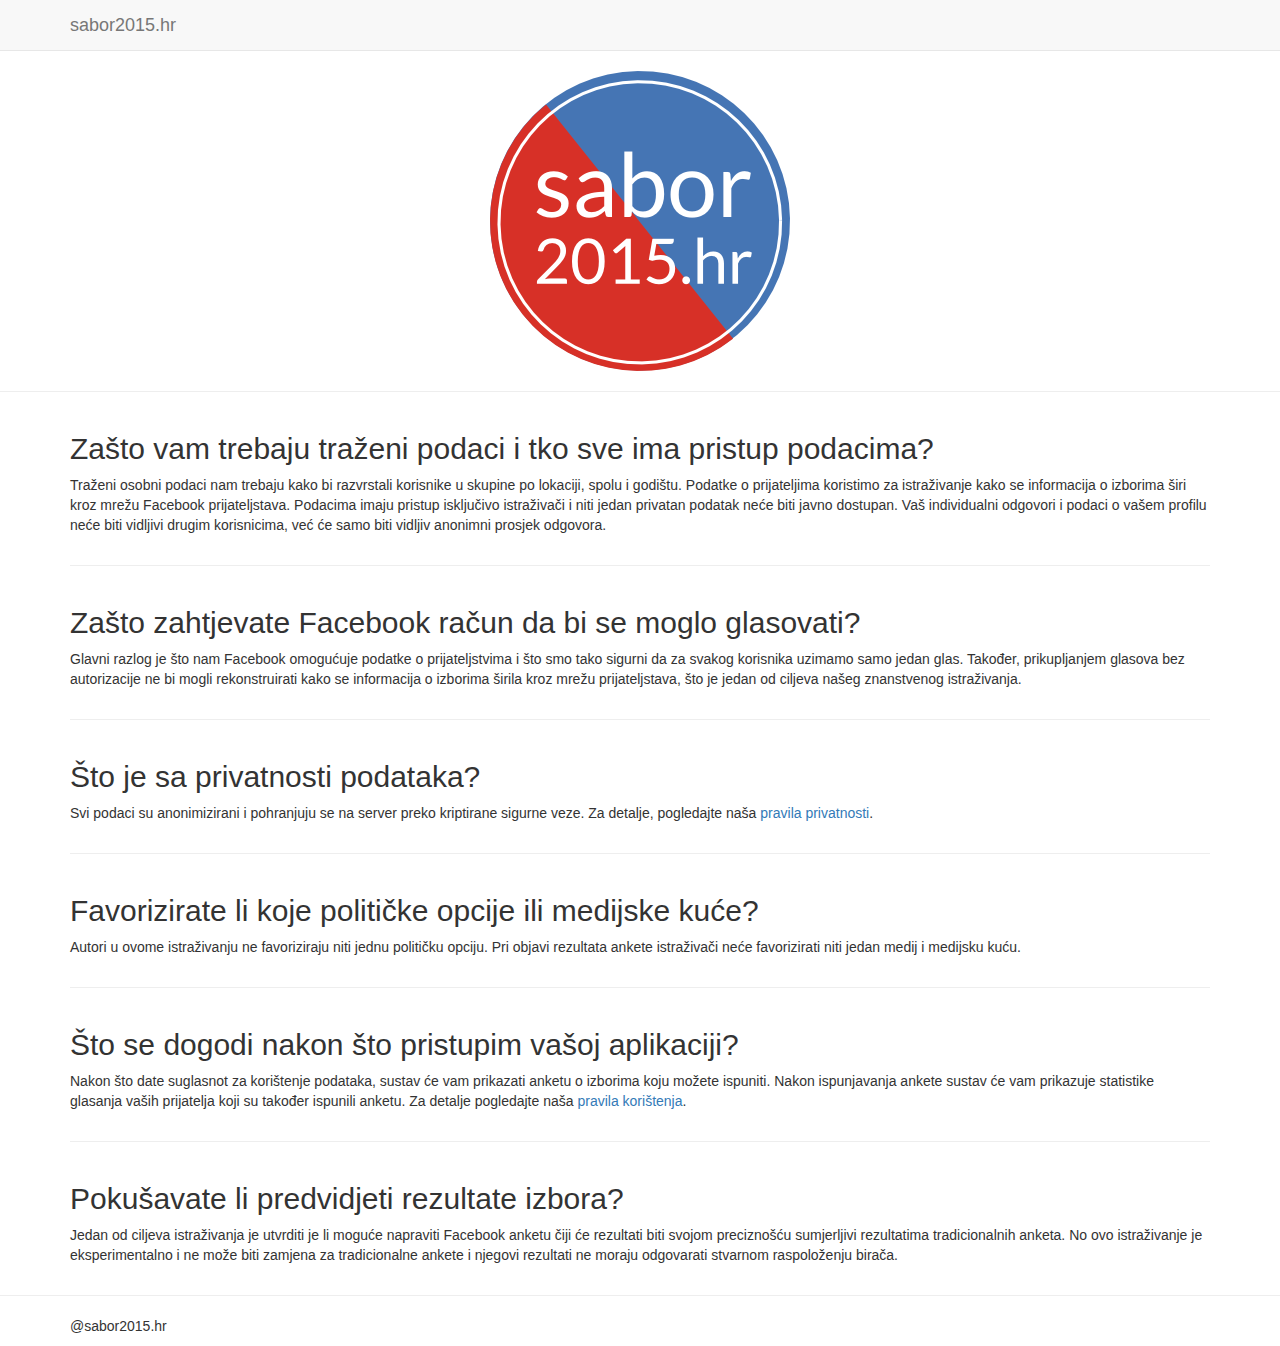
==== static/html/faq.html @ 70d8eac6 "Initial commit" ====
<!DOCTYPE html>
<html lang="hr">
<head>
<meta http-equiv="Content-Type" content="text/html; charset=UTF-8">
<meta charset="utf-8">

<meta name="description" content="Anketiranje hrvatskih korisnika Facebooka o parlamentarnim izborima 2015. godine.">
<META NAME="ROBOTS" CONTENT="INDEX, FOLLOW">

<!-- <meta property="og:title" content="Referendum 2013" />
<meta property="og:description"
  content="Odgovorite na referendumsko pitanje i saznajte koliko vaših prijatelja je glasalo Za ili Protiv !" />
<meta property="og:type" content="website" />
<meta property="og:url" content="http://referendum2013.hr" />
<meta property="og:image"
  content="http://referendum2013.hr/static/images/logo.png" />
<meta property="og:site_name" content="Referendum 2013" />
<meta property="fb:app_id" content="1407261166178158" /> -->

<meta id="mediaSlideKeywords" name="keywords" content="sabor, 2015, izbori"></meta>
<meta name="viewport" content="width=device-width, initial-scale=1.0">
<title>sabor2015.hr</title>

<link rel="shortcut icon" href="../images/sabor2015-favicon.ico" />
<link rel="stylesheet" href="//netdna.bootstrapcdn.com/bootstrap/3.0.2/css/bootstrap.min.css">
<!-- <link rel="stylesheet"
  href="//netdna.bootstrapcdn.com/bootstrap/3.0.2/css/bootstrap-theme.min.css"> -->

<link rel="stylesheet" href="../css/base.css" type="text/css" media="all" />


</head>
<body>
  <div class="navbar navbar-default navbar-static-top" role="navigation">
    <div class="container">
      <div class="navbar-header">
        <a class="navbar-brand" href="/">sabor2015.hr</a>
      </div>
    </div>
  </div>

  <div class="container">   
    <div class="row text-center">
      <img src="../images/logo-sabor2015.png" alt="sabor2015.hr" class="header-logo" />
    </div>
  </div>

  <hr />
  <div class="container">
    <div class="row">
      <div class="col-md-12">
        <h2>Zašto vam trebaju traženi podaci i tko sve ima pristup podacima?</h2>
        <p>Traženi osobni podaci nam trebaju kako bi razvrstali korisnike u skupine po lokaciji, spolu i godištu. Podatke o prijateljima koristimo za istraživanje kako se informacija o izborima širi kroz mrežu Facebook prijateljstava. Podacima imaju pristup isključivo istraživači i niti jedan privatan podatak neće biti javno dostupan. Vaš individualni odgovori i podaci o vašem profilu neće biti vidljivi drugim korisnicima, već će samo biti vidljiv anonimni prosjek odgovora.</p>
      </div>
    </div>
    <hr />
    <div class="row">
      <div class="col-md-12">
        <h2>Zašto zahtjevate Facebook račun da bi se moglo glasovati?</h2>
        <p>Glavni razlog je što nam Facebook omogućuje podatke o prijateljstvima i što smo tako sigurni da za svakog korisnika uzimamo samo jedan glas. Također, prikupljanjem glasova bez autorizacije ne bi mogli rekonstruirati kako se informacija o izborima širila kroz mrežu prijateljstava, što je jedan od ciljeva našeg znanstvenog istraživanja.</p>
      </div>
    </div>
    <hr />
    <div class="row">
      <div class="col-md-12">
        <h2>Što je sa privatnosti podataka?</h2>
        <p>Svi podaci su anonimizirani i pohranjuju se na server preko kriptirane sigurne veze. Za detalje, pogledajte naša <a href="pravila-privatnosti.html">pravila privatnosti</a>.</p>
      </div>
    </div>
    <hr />
    <div class="row">
      <div class="col-md-12">
        <h2>Favorizirate li koje političke opcije ili medijske kuće?</h2>
        <p>Autori u ovome istraživanju ne favoriziraju niti jednu političku opciju. Pri objavi rezultata ankete istraživači neće favorizirati niti jedan medij i medijsku kuću.</p>
      </div>
    </div>
    <hr />
    <div class="row">
      <div class="col-md-12">
        <h2>Što se dogodi nakon što pristupim vašoj aplikaciji?</h2>
        <p>Nakon što date suglasnot za korištenje podataka, sustav će vam prikazati anketu o izborima koju možete ispuniti. Nakon ispunjavanja ankete sustav će vam prikazuje statistike glasanja vaših prijatelja koji su također ispunili anketu. Za detalje pogledajte naša <a href="pravila-korištenja.html">pravila korištenja</a>.</p>
      </div>
    </div>
    <hr />
    <div class="row">
      <div class="col-md-12">
        <h2>Pokušavate li predvidjeti rezultate izbora?</h2>
        <p>Jedan od ciljeva istraživanja je utvrditi je li moguće napraviti Facebook anketu čiji će rezultati biti svojom preciznošću sumjerljivi rezultatima tradicionalnih anketa. No ovo istraživanje je eksperimentalno i ne može biti zamjena za tradicionalne ankete i njegovi rezultati ne moraju odgovarati stvarnom raspoloženju birača.</p>
      </div>
    </div>

  </div>

  <hr/>
  <div class="container">
  <footer>
     <p>@sabor2015.hr</p>
  </footer>
  </div>  
  
  <script src="//ajax.googleapis.com/ajax/libs/jquery/2.0.3/jquery.min.js"></script>
  <script src="//netdna.bootstrapcdn.com/bootstrap/3.0.2/js/bootstrap.min.js"></script>

  
  <!-- <script type="text/javascript">
  var _gaq = _gaq || [];
  _gaq.push(['_setAccount', 'UA-45993003-1']);
  _gaq.push(['_trackPageview']);
  (function() {
    var ga = document.createElement('script'); ga.type = 'text/javascript'; ga.async = true;
    ga.src = ('https:' == document.location.protocol ? 'https://ssl' : 'http://www') + '.google-analytics.com/ga.js';
    var s = document.getElementsByTagName('script')[0]; s.parentNode.insertBefore(ga, s);
  })();
</script> -->

</body>
</html>
---- static/css/base.css ----
#logo {
  text-align: center;
  vertical-align: baseline;
  margin-top: 20px;
}

.header-logo {
  display: inline-block;
  height: auto;
  max-width: 100%;
  line-height: 1.42857;
  transition: all 0.2s ease-in-out 0s;
}

#login {
  vertical-align: baseline;
  margin-top: 20px;
}

.jumbotron {
  text-align: center;
}

.pagination-centered {
  text-align: center;
}

.text-disclaimer {
  text-align: justify;
}

.text-question {
  
}

.slider-row {
  padding-left: 20px;
  padding-top: 20px;
  padding-bottom: 20px;
}

/*.results-hidden {
  display: none;
}

.results-visible {
  display: inline-block;
}*/

.map-label {
  position: absolute;
  width: 10px;
  font-size: 30px;
  font-family: "Times New Roman";
}
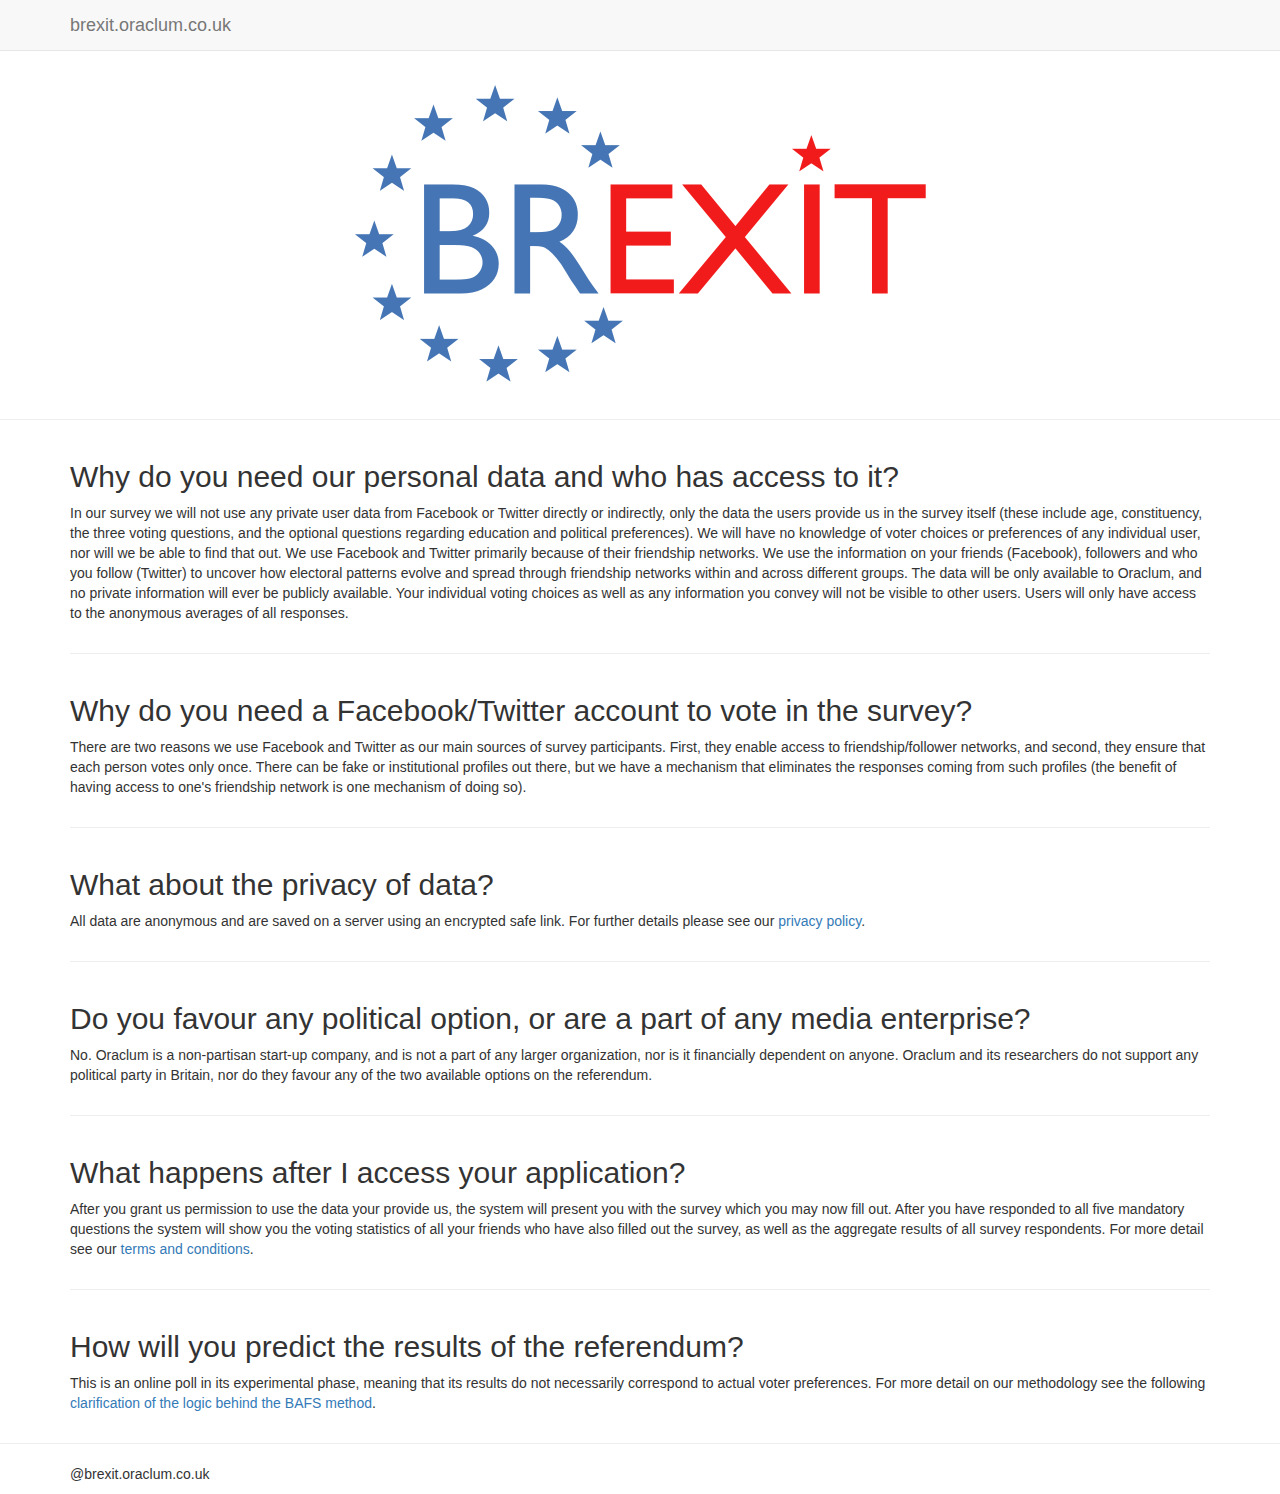
==== commit 6a5e577f: "Text changes and translation to English" ====
--- a/static/html/faq.html
+++ b/static/html/faq.html
@@ -19,7 +19,7 @@
 
 <meta id="mediaSlideKeywords" name="keywords" content="sabor, 2015, izbori"></meta>
 <meta name="viewport" content="width=device-width, initial-scale=1.0">
-<title>sabor2015.hr</title>
+<title>brexit.oraclum.co.uk</title>
 
 <link rel="shortcut icon" href="../images/sabor2015-favicon.ico" />
 <link rel="stylesheet" href="//netdna.bootstrapcdn.com/bootstrap/3.0.2/css/bootstrap.min.css">
@@ -34,14 +34,14 @@
   <div class="navbar navbar-default navbar-static-top" role="navigation">
     <div class="container">
       <div class="navbar-header">
-        <a class="navbar-brand" href="/">sabor2015.hr</a>
+        <a class="navbar-brand" href="/">brexit.oraclum.co.uk</a>
       </div>
     </div>
   </div>
 
   <div class="container">   
     <div class="row text-center">
-      <img src="../images/logo-sabor2015.png" alt="sabor2015.hr" class="header-logo" />
+      <img src="../images/brexit-logo-v3.png" alt="brexit.oraclum.co.uk" class="header-logo" />
     </div>
   </div>
 
@@ -49,43 +49,43 @@
   <div class="container">
     <div class="row">
       <div class="col-md-12">
-        <h2>Zašto vam trebaju traženi podaci i tko sve ima pristup podacima?</h2>
-        <p>Traženi osobni podaci nam trebaju kako bi razvrstali korisnike u skupine po lokaciji, spolu i godištu. Podatke o prijateljima koristimo za istraživanje kako se informacija o izborima širi kroz mrežu Facebook prijateljstava. Podacima imaju pristup isključivo istraživači i niti jedan privatan podatak neće biti javno dostupan. Vaš individualni odgovori i podaci o vašem profilu neće biti vidljivi drugim korisnicima, već će samo biti vidljiv anonimni prosjek odgovora.</p>
+        <h2>Why do you need our personal data and who has access to it?</h2>
+        <p>In our survey we will not use any private user data from Facebook or Twitter directly or indirectly, only the data the users provide us in the survey itself (these include age, constituency, the three voting questions, and the optional questions regarding education and political preferences). We will have no knowledge of voter choices or preferences of any individual user, nor will we be able to find that out. We use Facebook and Twitter primarily because of their friendship networks. We use the information on your friends (Facebook), followers and who you follow (Twitter) to uncover how electoral patterns evolve and spread through friendship networks within and across different groups. The data will be only available to Oraclum, and no private information will ever be publicly available. Your individual voting choices as well as any information you convey will not be visible to other users. Users will only have access to the anonymous averages of all responses.</p>
       </div>
     </div>
     <hr />
     <div class="row">
       <div class="col-md-12">
-        <h2>Zašto zahtjevate Facebook račun da bi se moglo glasovati?</h2>
-        <p>Glavni razlog je što nam Facebook omogućuje podatke o prijateljstvima i što smo tako sigurni da za svakog korisnika uzimamo samo jedan glas. Također, prikupljanjem glasova bez autorizacije ne bi mogli rekonstruirati kako se informacija o izborima širila kroz mrežu prijateljstava, što je jedan od ciljeva našeg znanstvenog istraživanja.</p>
+        <h2>Why do you need a Facebook/Twitter account to vote in the survey?</h2>
+        <p>There are two reasons we use Facebook and Twitter as our main sources of survey participants. First, they enable access to friendship/follower networks, and second, they ensure that each person votes only once. There can be fake or institutional profiles out there, but we have a mechanism that eliminates the responses coming from such profiles (the benefit of having access to one's friendship network is one mechanism of doing so).</p>
       </div>
     </div>
     <hr />
     <div class="row">
       <div class="col-md-12">
-        <h2>Što je sa privatnosti podataka?</h2>
-        <p>Svi podaci su anonimizirani i pohranjuju se na server preko kriptirane sigurne veze. Za detalje, pogledajte naša <a href="pravila-privatnosti.html">pravila privatnosti</a>.</p>
+        <h2>What about the privacy of data?</h2>
+        <p>All data are anonymous and are saved on a server using an encrypted safe link. For further details please see our <a href="privacy-policy.html">privacy policy</a>.</p>
       </div>
     </div>
     <hr />
     <div class="row">
       <div class="col-md-12">
-        <h2>Favorizirate li koje političke opcije ili medijske kuće?</h2>
-        <p>Autori u ovome istraživanju ne favoriziraju niti jednu političku opciju. Pri objavi rezultata ankete istraživači neće favorizirati niti jedan medij i medijsku kuću.</p>
+        <h2>Do you favour any political option, or are a part of any media enterprise?</h2>
+        <p>No. Oraclum is a non-partisan start-up company, and is not a part of any larger organization, nor is it financially dependent on anyone. Oraclum and its researchers do not support any political party in Britain, nor do they favour any of the two available options on the referendum.</p>
       </div>
     </div>
     <hr />
     <div class="row">
       <div class="col-md-12">
-        <h2>Što se dogodi nakon što pristupim vašoj aplikaciji?</h2>
-        <p>Nakon što date suglasnot za korištenje podataka, sustav će vam prikazati anketu o izborima koju možete ispuniti. Nakon ispunjavanja ankete sustav će vam prikazuje statistike glasanja vaših prijatelja koji su također ispunili anketu. Za detalje pogledajte naša <a href="pravila-korištenja.html">pravila korištenja</a>.</p>
+        <h2>What happens after I access your application?</h2>
+        <p>After you grant us permission to use the data your provide us, the system will present you with the survey which you may now fill out. After you have responded to all five mandatory questions the system will show you the voting statistics of all your friends who have also filled out the survey, as well as the aggregate results of all survey respondents. For more detail see our <a href="terms-and-conditions.html">terms and conditions</a>.</p>
       </div>
     </div>
     <hr />
     <div class="row">
       <div class="col-md-12">
-        <h2>Pokušavate li predvidjeti rezultate izbora?</h2>
-        <p>Jedan od ciljeva istraživanja je utvrditi je li moguće napraviti Facebook anketu čiji će rezultati biti svojom preciznošću sumjerljivi rezultatima tradicionalnih anketa. No ovo istraživanje je eksperimentalno i ne može biti zamjena za tradicionalne ankete i njegovi rezultati ne moraju odgovarati stvarnom raspoloženju birača.</p>
+        <h2>How will you predict the results of the referendum?</h2>
+        <p>This is an online poll in its experimental phase, meaning that its results do not necessarily correspond to actual voter preferences. For more detail on our methodology see the following <a href="http://blog.politics.ox.ac.uk/new-forecasting-method-brexit-referendum/">clarification of the logic behind the BAFS method</a>.</p>
       </div>
     </div>
 
@@ -94,7 +94,7 @@
   <hr/>
   <div class="container">
   <footer>
-     <p>@sabor2015.hr</p>
+     <p>@brexit.oraclum.co.uk</p>
   </footer>
   </div>  
   
--- a/static/css/base.css
+++ b/static/css/base.css
@@ -39,6 +39,10 @@
   padding-bottom: 20px;
 }
 
+.slider.slider-horizontal {
+  width: 380px;
+}
+
 /*.results-hidden {
   display: none;
 }
